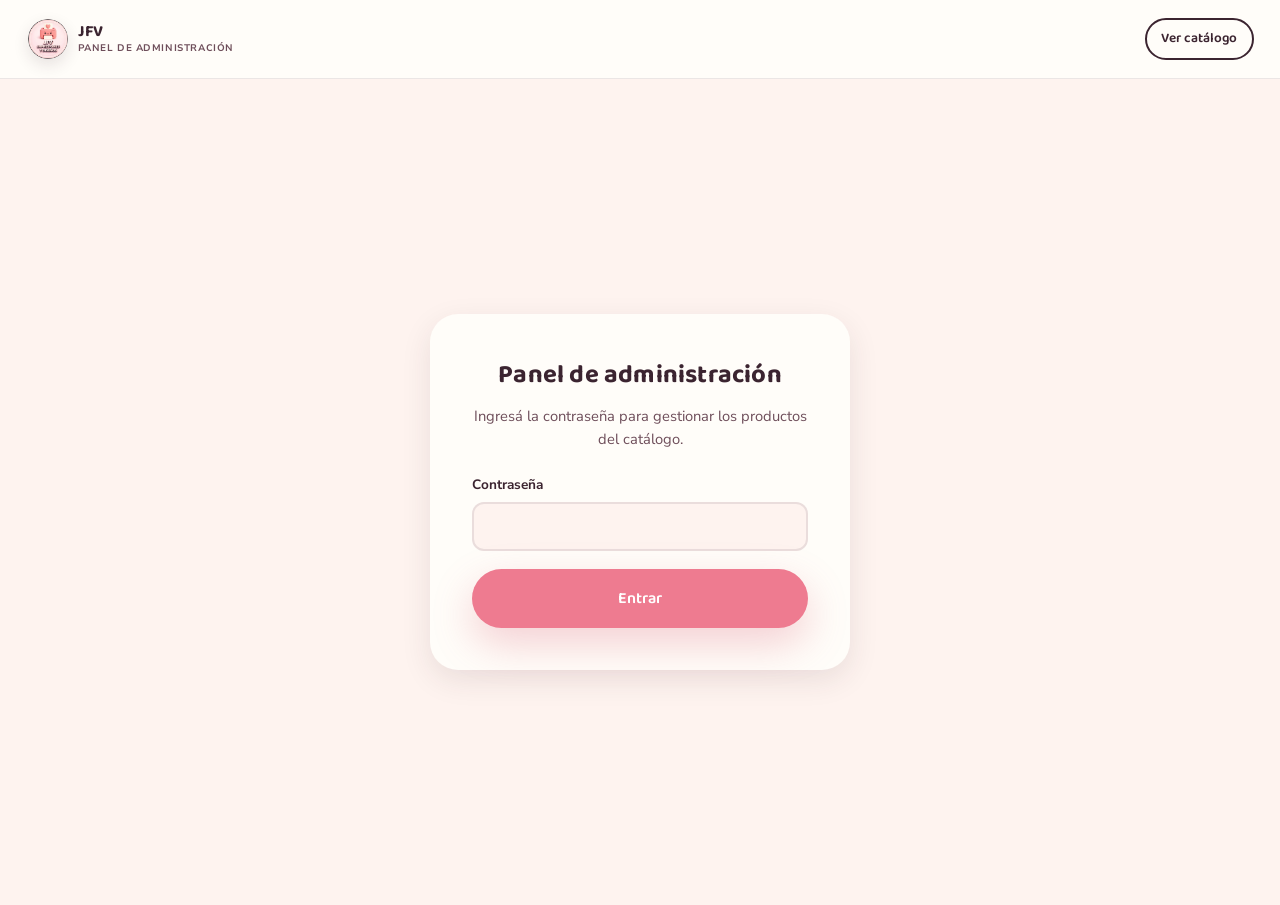
==== admin.html @ 1f36b0eb "Add files via upload" ====
<!DOCTYPE html>
<html lang="es">
<head>
<meta charset="UTF-8">
<meta name="viewport" content="width=device-width, initial-scale=1.0">
<title>Panel de administración — JFV Impresiones y Diseño</title>
<meta name="robots" content="noindex, nofollow">
<link rel="icon" href="images/logo.png">
<link rel="stylesheet" href="css/style.css">
<link rel="stylesheet" href="css/admin.css">
</head>
<body class="admin-body">

<header class="admin-topbar">
  <a href="index.html" class="nav-brand">
    <img src="images/logo.png" alt="Logo JFV Impresiones y Diseño">
    <span>JFV<small>Panel de administración</small></span>
  </a>
  <a href="catalogo.html" class="btn btn-ghost btn-small">Ver catálogo</a>
</header>

<!-- ============ LOGIN ============ -->
<div class="admin-login" id="loginView">
  <div class="admin-login-card">
    <h1>Panel de administración</h1>
    <p>Ingresá la contraseña para gestionar los productos del catálogo.</p>
    <div class="field">
      <label for="adminPass">Contraseña</label>
      <input type="password" id="adminPass" autocomplete="current-password">
    </div>
    <p class="modal-error" id="loginError">Contraseña incorrecta.</p>
    <button class="btn btn-primary btn-block" id="loginBtn">Entrar</button>
  </div>
</div>

<!-- ============ PANEL ============ -->
<div class="container admin-panel" id="panelView" style="display:none;">
  <div class="admin-head">
    <div>
      <h1>Tus productos</h1>
      <p>Agregá, editá, ocultá o eliminá productos del catálogo.</p>
    </div>
    <div class="admin-head-actions">
      <button class="btn btn-ghost btn-small" id="logoutBtn">Cerrar sesión</button>
      <button class="btn btn-primary" id="newProductBtn">+ Nuevo producto</button>
    </div>
  </div>

  <div class="filters" id="adminFilters"></div>
  <div class="product-grid admin-grid" id="adminGrid"></div>
</div>

<!-- ============ MODAL DE PRODUCTO ============ -->
<div class="overlay" id="adminOverlay"></div>
<div class="modal" id="productModal">
  <div class="modal-card admin-modal-card">
    <div class="modal-head">
      <div>
        <h3 id="modalTitle">Nuevo producto</h3>
        <p>Completá los datos y guardá los cambios.</p>
      </div>
      <button class="icon-btn" id="closeProductModal" aria-label="Cerrar">✕</button>
    </div>
    <form id="productForm">
      <input type="hidden" id="productId">
      <div class="field">
        <label for="pName">Título</label>
        <input type="text" id="pName" required>
      </div>
      <div class="field">
        <label for="pDesc">Descripción</label>
        <input type="text" id="pDesc" placeholder="Una línea corta">
      </div>
      <div class="field">
        <label for="pPrice">Precio</label>
        <input type="number" id="pPrice" min="0" step="1" required>
      </div>
      <div class="field">
        <label for="pCategory">Sección</label>
        <select id="pCategory" required></select>
      </div>
      <div class="field">
        <label for="pImage">Foto</label>
        <input type="file" id="pImage" accept="image/*">
        <div class="admin-preview" id="pImagePreview"></div>
      </div>
      <div class="field">
        <label class="admin-checkbox">
          <input type="checkbox" id="pActive" checked>
          Publicado (visible en el catálogo)
        </label>
      </div>
      <p class="modal-error" id="productError"></p>
      <button type="submit" class="btn btn-primary btn-block" id="saveProductBtn">Guardar producto</button>
    </form>
  </div>
</div>

<script src="js/products.js"></script>
<script src="js/admin.js"></script>
</body>
</html>
---- css/style.css ----
/* =========================================================
   JFV Impresiones y Diseño — Design tokens
   ========================================================= */
@import url('https://fonts.googleapis.com/css2?family=Baloo+2:wght@500;600;700;800&family=Nunito+Sans:ital,wght@0,400;0,600;0,700;0,800;1,600&display=swap');

:root{
  --blush:      #FCE8E2;
  --blush-soft: #FEF3EF;
  --paper:      #FFFDF9;
  --coral:      #EE7B90;
  --coral-deep: #D65C74;
  --coral-soft: #F7B6C2;
  --gold:       #F3B23E;
  --ink:        #3B2430;
  --ink-soft:   #6E4E5A;
  --line:       rgba(59,36,48,0.10);

  --font-display: 'Baloo 2', system-ui, sans-serif;
  --font-body: 'Nunito Sans', system-ui, sans-serif;

  --radius-lg: 28px;
  --radius-md: 18px;
  --radius-sm: 12px;
  --shadow-soft: 0 10px 30px rgba(59,36,48,0.10);
  --shadow-pop: 0 16px 40px rgba(214,92,116,0.28);

  --ease: cubic-bezier(.22,1,.36,1);
}

*,*::before,*::after{ box-sizing:border-box; }
html{ scroll-behavior:smooth; }
body{
  margin:0;
  background:var(--blush-soft);
  color:var(--ink);
  font-family:var(--font-body);
  line-height:1.6;
  -webkit-font-smoothing:antialiased;
}
img{ max-width:100%; display:block; }
a{ color:inherit; text-decoration:none; }
ul{ list-style:none; margin:0; padding:0; }
h1,h2,h3,h4{ font-family:var(--font-display); margin:0; color:var(--ink); letter-spacing:.2px; }
p{ margin:0; }
.container{ width:min(1180px, 92%); margin-inline:auto; }

::selection{ background:var(--coral); color:#fff; }

:focus-visible{
  outline:3px solid var(--gold);
  outline-offset:3px;
  border-radius:6px;
}

@media (prefers-reduced-motion: reduce){
  *{ animation-duration:.001ms !important; animation-iteration-count:1 !important; transition-duration:.001ms !important; scroll-behavior:auto !important; }
}

/* =========================================================
   Reveal-on-scroll
   ========================================================= */
.reveal{
  opacity:0;
  transform:translateY(28px);
  transition:opacity .7s var(--ease), transform .7s var(--ease);
}
.reveal.is-visible{ opacity:1; transform:translateY(0); }
.reveal-stagger > *{ transition-delay:calc(var(--i,0) * 90ms); }

/* =========================================================
   Sticker badge — signature motif
   ========================================================= */
.sticker{
  position:relative;
  display:inline-flex;
  align-items:center;
  gap:.4em;
  background:var(--paper);
  border:2px dashed var(--coral);
  color:var(--coral-deep);
  font-family:var(--font-display);
  font-weight:600;
  font-size:.85rem;
  padding:.5em .9em;
  border-radius:999px;
  box-shadow:var(--shadow-soft);
  transform:rotate(var(--rot,-4deg));
  transition:transform .35s var(--ease);
}
.sticker:hover{ transform:rotate(0deg) scale(1.05); }

/* =========================================================
   Buttons
   ========================================================= */
.btn{
  display:inline-flex;
  align-items:center;
  justify-content:center;
  gap:.5em;
  font-family:var(--font-display);
  font-weight:600;
  font-size:1rem;
  padding:.95em 1.7em;
  border-radius:999px;
  border:2px solid transparent;
  cursor:pointer;
  transition:transform .25s var(--ease), box-shadow .25s var(--ease), background .25s var(--ease), color .25s var(--ease);
  white-space:nowrap;
}
.btn-primary{
  background:var(--coral);
  color:#fff;
  box-shadow:var(--shadow-pop);
}
.btn-primary:hover{ background:var(--coral-deep); transform:translateY(-3px); }
.btn-ghost{
  background:transparent;
  border-color:var(--ink);
  color:var(--ink);
}
.btn-ghost:hover{ background:var(--ink); color:var(--paper); transform:translateY(-3px); }
.btn-small{ padding:.6em 1.1em; font-size:.85rem; }
.btn-block{ width:100%; }
.btn:disabled{ opacity:.5; cursor:not-allowed; transform:none !important; }

/* =========================================================
   Navigation
   ========================================================= */
.nav{
  position:sticky;
  top:0;
  z-index:200;
  background:rgba(254,243,239,.82);
  backdrop-filter:blur(10px);
  border-bottom:1px solid var(--line);
}
.nav-inner{
  display:flex;
  align-items:center;
  justify-content:space-between;
  padding:.7em 0;
}
.nav-brand{ display:flex; align-items:center; gap:.6em; }
.nav-brand img{ width:46px; height:46px; border-radius:50%; }
.nav-brand span{ font-family:var(--font-display); font-weight:700; font-size:1.05rem; }
.nav-brand small{ display:block; font-family:var(--font-body); font-weight:600; font-size:.62rem; letter-spacing:.08em; color:var(--ink-soft); text-transform:uppercase; }
.nav-links{ display:flex; align-items:center; gap:1.9em; }
.nav-links a{
  font-weight:700;
  font-size:.92rem;
  position:relative;
  padding-bottom:4px;
}
.nav-links a::after{
  content:'';
  position:absolute; left:0; bottom:0;
  width:0; height:2px;
  background:var(--coral);
  transition:width .3s var(--ease);
}
.nav-links a:hover::after{ width:100%; }
.nav-cta{ display:flex; align-items:center; gap:.8em; }
.nav-toggle{
  display:none;
  width:44px; height:44px;
  border-radius:50%;
  border:2px solid var(--ink);
  background:transparent;
  cursor:pointer;
  position:relative;
}
.nav-toggle span, .nav-toggle span::before, .nav-toggle span::after{
  content:''; position:absolute; left:11px; right:11px; height:2px; background:var(--ink); transition:transform .25s var(--ease), opacity .25s var(--ease);
}
.nav-toggle span{ top:21px; }
.nav-toggle span::before{ top:-7px; }
.nav-toggle span::after{ top:7px; }
.nav-toggle.is-open span{ background:transparent; }
.nav-toggle.is-open span::before{ transform:translateY(7px) rotate(45deg); }
.nav-toggle.is-open span::after{ transform:translateY(-7px) rotate(-45deg); }

@media (max-width: 860px){
  .nav-links{
    position:fixed; inset:70px 0 auto 0;
    flex-direction:column;
    background:var(--blush-soft);
    padding:1.6em 0;
    gap:1.4em;
    border-bottom:1px solid var(--line);
    transform:translateY(-130%);
    transition:transform .35s var(--ease);
  }
  .nav-links.is-open{ transform:translateY(0); }
  .nav-toggle{ display:block; }
  .nav-cta .btn span.long{ display:none; }
}

/* =========================================================
   Hero
   ========================================================= */
.hero{
  position:relative;
  overflow:hidden;
  padding:4.5em 0 5em;
}
.hero-bg-blob{
  position:absolute; inset:-20% -10% auto auto;
  width:620px; height:620px;
  background:radial-gradient(circle at 30% 30%, var(--coral-soft), transparent 70%);
  opacity:.55;
  filter:blur(10px);
  z-index:0;
  animation:float-blob 14s ease-in-out infinite;
}
@keyframes float-blob{
  0%,100%{ transform:translate(0,0) scale(1); }
  50%{ transform:translate(-30px, 30px) scale(1.06); }
}
.hero-grid{
  position:relative; z-index:1;
  display:grid;
  grid-template-columns:1.1fr .9fr;
  gap:3em;
  align-items:center;
}
.hero-eyebrow{ margin-bottom:1.1em; }
.hero h1{
  font-size:clamp(2.4rem, 4.6vw, 3.6rem);
  line-height:1.06;
}
.hero h1 em{
  font-style:normal;
  color:var(--coral-deep);
  position:relative;
  white-space:nowrap;
}
.hero-sub{
  margin-top:1.2em;
  font-size:1.12rem;
  max-width:46ch;
  color:var(--ink-soft);
}
.hero-actions{
  margin-top:2em;
  display:flex;
  gap:1em;
  flex-wrap:wrap;
}
.hero-trust{
  margin-top:2.4em;
  display:flex;
  gap:1.8em;
  flex-wrap:wrap;
}
.hero-trust div strong{ display:block; font-family:var(--font-display); font-size:1.4rem; color:var(--coral-deep); }
.hero-trust div span{ font-size:.8rem; color:var(--ink-soft); }

.hero-art{ position:relative; display:flex; justify-content:center; align-items:center; }
.hero-art-frame{
  width:min(380px, 90%);
  aspect-ratio:1;
  border-radius:50%;
  background:var(--paper);
  border:3px solid #fff;
  box-shadow:var(--shadow-pop);
  display:flex;
  align-items:center;
  justify-content:center;
  position:relative;
  animation:breathe 6s ease-in-out infinite;
}
@keyframes breathe{
  0%,100%{ transform:scale(1); }
  50%{ transform:scale(1.02); }
}
.hero-art-frame img{ width:92%; border-radius:50%; }
.hero-tag{
  position:absolute;
  animation:wiggle 5s ease-in-out infinite;
}
.hero-tag:nth-child(2){ top:-6%; left:-14%; --rot:-8deg; animation-delay:.4s; }
.hero-tag:nth-child(3){ bottom:6%; right:-16%; --rot:6deg; animation-delay:1.1s; }
.hero-tag:nth-child(4){ bottom:-8%; left:6%; --rot:-4deg; animation-delay:1.8s; }
@keyframes wiggle{
  0%,100%{ transform:rotate(var(--rot,0deg)) translateY(0); }
  50%{ transform:rotate(calc(var(--rot,0deg) * -1)) translateY(-6px); }
}

@media (max-width: 900px){
  .hero-grid{ grid-template-columns:1fr; }
  .hero-art{ order:-1; margin-bottom:1em; }
  .hero-tag{ display:none; }
}

/* =========================================================
   Section shell
   ========================================================= */
.section{ padding:5.5em 0; }
.section-alt{ background:var(--blush); }
.section-head{ max-width:640px; margin-bottom:2.6em; }
.section-head .sticker{ margin-bottom:1em; }
.section-head h2{ font-size:clamp(1.8rem, 3.2vw, 2.5rem); }
.section-head p{ margin-top:.8em; color:var(--ink-soft); font-size:1.05rem; }
.section-cta{ margin-top:2.6em; }

/* =========================================================
   Sobre nosotros
   ========================================================= */
.about-grid{
  display:grid;
  grid-template-columns:.85fr 1.15fr;
  gap:3.5em;
  align-items:center;
}
.about-photo{
  position:relative;
  border-radius:var(--radius-lg);
  overflow:hidden;
  aspect-ratio:4/5;
  background:var(--paper);
  border:2px dashed var(--coral-soft);
  box-shadow:var(--shadow-soft);
}
.photo-slot{
  width:100%; height:100%;
  display:flex; flex-direction:column; align-items:center; justify-content:center;
  gap:.5em;
  color:var(--ink-soft);
  font-size:.85rem;
  text-align:center;
  padding:1em;
}
.photo-slot svg{ width:34px; height:34px; opacity:.5; }
.about-photo img{ width:100%; height:100%; object-fit:cover; }
.about-list{ margin-top:1.8em; display:grid; gap:1em; }
.about-list li{
  display:flex; gap:.8em; align-items:flex-start;
  font-weight:700;
  font-size:.98rem;
}
.about-list li .dot{
  flex:none; width:26px; height:26px; border-radius:50%;
  background:var(--coral); color:#fff;
  display:flex; align-items:center; justify-content:center;
  font-size:.8rem; font-family:var(--font-display);
  margin-top:2px;
}
@media (max-width: 860px){ .about-grid{ grid-template-columns:1fr; } }

/* =========================================================
   Servicios
   ========================================================= */
.services-grid{
  display:grid;
  grid-template-columns:repeat(3, 1fr);
  gap:1.6em;
}
.service-card{
  background:var(--paper);
  border-radius:var(--radius-md);
  padding:2em 1.7em;
  box-shadow:var(--shadow-soft);
  transform:rotate(var(--rot, 0deg));
  transition:transform .35s var(--ease), box-shadow .35s var(--ease);
  position:relative;
}
.service-card:nth-child(6n+1){ --rot:-1.4deg; }
.service-card:nth-child(6n+2){ --rot:1deg; }
.service-card:nth-child(6n+3){ --rot:-.8deg; }
.service-card:nth-child(6n+4){ --rot:1.4deg; }
.service-card:nth-child(6n+5){ --rot:-1deg; }
.service-card:nth-child(6n+6){ --rot:.8deg; }
.service-card:hover{ transform:rotate(0deg) translateY(-8px); box-shadow:var(--shadow-pop); }
.service-icon{
  width:52px; height:52px; border-radius:16px;
  background:var(--blush);
  display:flex; align-items:center; justify-content:center;
  margin-bottom:1.1em;
  font-size:1.5rem;
}
.service-card h3{ font-size:1.15rem; margin-bottom:.5em; }
.service-card p{ color:var(--ink-soft); font-size:.92rem; }
@media (max-width: 900px){ .services-grid{ grid-template-columns:repeat(2,1fr); } }
@media (max-width: 600px){ .services-grid{ grid-template-columns:1fr; } }

/* =========================================================
   Galería — carrusel horizontal
   ========================================================= */
.gallery-head{ display:flex; align-items:flex-end; justify-content:space-between; gap:1em; flex-wrap:wrap; }
.gallery-controls{ display:flex; gap:.6em; }
.gallery-controls button{
  width:44px; height:44px; border-radius:50%;
  border:2px solid var(--ink); background:var(--paper);
  cursor:pointer; font-size:1.1rem;
  transition:background .25s var(--ease), color .25s var(--ease), transform .2s var(--ease);
}
.gallery-controls button:hover{ background:var(--ink); color:var(--paper); transform:translateY(-2px); }
.gallery-track{
  margin-top:2.2em;
  display:flex;
  gap:1.4em;
  overflow-x:auto;
  scroll-snap-type:x mandatory;
  padding-bottom:1em;
  scrollbar-width:thin;
  scrollbar-color:var(--coral) transparent;
  cursor:grab;
}
.gallery-track.is-dragging{ cursor:grabbing; scroll-snap-type:none; }
.gallery-track::-webkit-scrollbar{ height:8px; }
.gallery-track::-webkit-scrollbar-thumb{ background:var(--coral-soft); border-radius:99px; }
.gallery-item{
  flex:0 0 auto;
  width:min(280px, 72vw);
  aspect-ratio:4/5;
  scroll-snap-align:start;
  border-radius:var(--radius-md);
  background:var(--paper);
  border:2px dashed var(--coral-soft);
  overflow:hidden;
  position:relative;
  user-select:none;
}
.gallery-item img{ width:100%; height:100%; object-fit:cover; pointer-events:none; }
.gallery-item .photo-slot{ font-size:.8rem; }
.gallery-item span.tag{
  position:absolute; top:.8em; left:.8em;
  background:var(--gold); color:var(--ink);
  font-family:var(--font-display); font-weight:700;
  font-size:.7rem; padding:.35em .7em; border-radius:99px;
}

/* =========================================================
   Catálogo CTA band
   ========================================================= */
.catalog-band{
  background:linear-gradient(120deg, var(--coral), var(--coral-deep));
  color:#fff;
  border-radius:var(--radius-lg);
  padding:3.4em 3em;
  display:flex;
  align-items:center;
  justify-content:space-between;
  gap:2em;
  flex-wrap:wrap;
  position:relative;
  overflow:hidden;
}
.catalog-band::after{
  content:'✦';
  position:absolute; right:-10px; top:-30px;
  font-size:9rem; opacity:.15;
}
.catalog-band h2{ color:#fff; font-size:clamp(1.6rem,3vw,2.1rem); max-width:14ch; }
.catalog-band p{ color:rgba(255,255,255,.9); margin-top:.6em; max-width:40ch; }
.catalog-band .btn-primary{ background:#fff; color:var(--coral-deep); box-shadow:0 12px 30px rgba(0,0,0,.18); }
.catalog-band .btn-primary:hover{ background:var(--ink); color:#fff; }

/* =========================================================
   Footer
   ========================================================= */
.footer{ background:var(--ink); color:var(--blush-soft); padding:3.6em 0 1.6em; }
.footer-grid{ display:grid; grid-template-columns:1.4fr 1fr 1fr; gap:2.5em; }
.footer-brand{ display:flex; gap:.8em; align-items:center; margin-bottom:1em; }
.footer-brand img{ width:44px; height:44px; border-radius:50%; }
.footer-brand span{ font-family:var(--font-display); font-weight:700; font-size:1.05rem; color:#fff; }
.footer p{ color:rgba(255,255,255,.65); font-size:.92rem; max-width:34ch; }
.footer h4{ color:#fff; font-size:.85rem; letter-spacing:.08em; text-transform:uppercase; margin-bottom:1em; }
.footer ul{ display:grid; gap:.7em; }
.footer a{ color:rgba(255,255,255,.75); font-size:.94rem; transition:color .2s; }
.footer a:hover{ color:var(--coral-soft); }
.footer-bottom{
  margin-top:2.6em; padding-top:1.6em;
  border-top:1px solid rgba(255,255,255,.12);
  display:flex; justify-content:space-between; flex-wrap:wrap; gap:.6em;
  font-size:.8rem; color:rgba(255,255,255,.5);
}
@media (max-width:760px){ .footer-grid{ grid-template-columns:1fr; } }

/* =========================================================
   Page hero (catálogo)
   ========================================================= */
.page-hero{ padding:3.2em 0 2.2em; text-align:left; }
.page-hero h1{ font-size:clamp(2rem,4vw,2.7rem); }
.page-hero p{ margin-top:.7em; color:var(--ink-soft); max-width:56ch; }
.back-link{ display:inline-flex; align-items:center; gap:.4em; font-weight:700; color:var(--coral-deep); margin-bottom:1.2em; }
.back-link:hover{ text-decoration:underline; }

/* =========================================================
   Catálogo — filtros y grid
   ========================================================= */
.filters{ display:flex; gap:.7em; flex-wrap:wrap; margin:1.6em 0 2.6em; }
.chip{
  border:2px solid var(--ink);
  background:transparent;
  color:var(--ink);
  padding:.5em 1.1em;
  border-radius:99px;
  font-family:var(--font-display);
  font-weight:600;
  font-size:.85rem;
  cursor:pointer;
  transition:all .25s var(--ease);
}
.chip:hover{ transform:translateY(-2px); }
.chip.is-active{ background:var(--ink); color:#fff; }

.product-grid{
  display:grid;
  grid-template-columns:repeat(auto-fill, minmax(240px,1fr));
  gap:1.6em;
  padding-bottom:5em;
}
.product-card{
  background:var(--paper);
  border-radius:var(--radius-md);
  overflow:hidden;
  box-shadow:var(--shadow-soft);
  display:flex; flex-direction:column;
  transition:transform .3s var(--ease), box-shadow .3s var(--ease);
}
.product-card:hover{ transform:translateY(-6px); box-shadow:var(--shadow-pop); }
.product-photo{
  aspect-ratio:1;
  background:var(--blush);
  border-bottom:2px dashed var(--coral-soft);
  display:flex; align-items:center; justify-content:center;
  position:relative;
  overflow:hidden;
}
.product-photo img{ width:100%; height:100%; object-fit:cover; }
.product-photo .photo-slot{ font-size:.75rem; }
.product-cat{
  position:absolute; top:.7em; left:.7em;
  background:var(--gold); font-family:var(--font-display); font-weight:700;
  font-size:.65rem; padding:.3em .6em; border-radius:99px; color:var(--ink);
}
.product-body{ padding:1.2em 1.3em 1.4em; display:flex; flex-direction:column; gap:.5em; flex:1; }
.product-body h3{ font-size:1rem; }
.product-body .desc{ color:var(--ink-soft); font-size:.85rem; flex:1; }
.product-price{ font-family:var(--font-display); font-weight:700; color:var(--coral-deep); font-size:1.15rem; margin-top:.3em; }
.product-actions{ display:flex; align-items:center; gap:.7em; margin-top:.6em; }
.qty{ display:flex; align-items:center; border:2px solid var(--line); border-radius:99px; overflow:hidden; }
.qty button{ width:32px; height:32px; border:none; background:transparent; cursor:pointer; font-size:1rem; font-family:var(--font-display); }
.qty button:hover{ background:var(--blush); }
.qty span{ width:26px; text-align:center; font-weight:700; }
.add-btn{ flex:1; }

/* =========================================================
   Carrito flotante + drawer
   ========================================================= */
.cart-fab{
  position:fixed; right:1.6em; bottom:1.6em; z-index:300;
  width:64px; height:64px; border-radius:50%;
  background:var(--coral); color:#fff;
  border:none; cursor:pointer;
  box-shadow:var(--shadow-pop);
  display:flex; align-items:center; justify-content:center;
  font-size:1.5rem;
  transition:transform .3s var(--ease);
}
.cart-fab:hover{ transform:scale(1.08) rotate(-4deg); }
.cart-fab .badge{
  position:absolute; top:-4px; right:-4px;
  background:var(--gold); color:var(--ink);
  min-width:24px; height:24px; border-radius:50%;
  font-size:.75rem; font-weight:800;
  display:flex; align-items:center; justify-content:center;
  border:2px solid var(--blush-soft);
}

.overlay{
  position:fixed; inset:0; background:rgba(59,36,48,.45);
  opacity:0; pointer-events:none; transition:opacity .3s var(--ease);
  z-index:350;
}
.overlay.is-open{ opacity:1; pointer-events:auto; }

.cart-drawer{
  position:fixed; top:0; right:0; bottom:0;
  width:min(420px, 100%);
  background:var(--paper);
  z-index:400;
  display:flex; flex-direction:column;
  transform:translateX(100%);
  transition:transform .4s var(--ease);
  box-shadow:-20px 0 50px rgba(0,0,0,.15);
}
.cart-drawer.is-open{ transform:translateX(0); }
.cart-head{ display:flex; align-items:center; justify-content:space-between; padding:1.4em 1.6em; border-bottom:1px solid var(--line); }
.cart-head h3{ font-size:1.2rem; }
.icon-btn{ width:38px; height:38px; border-radius:50%; border:none; background:var(--blush); cursor:pointer; font-size:1rem; }
.cart-items{ flex:1; overflow-y:auto; padding:1em 1.6em; display:grid; gap:1em; align-content:start; }
.cart-empty{ text-align:center; color:var(--ink-soft); padding:3em 1em; }
.cart-line{ display:flex; gap:.9em; align-items:center; padding-bottom:1em; border-bottom:1px dashed var(--line); }
.cart-line .thumb{ width:56px; height:56px; border-radius:12px; background:var(--blush); flex:none; display:flex; align-items:center; justify-content:center; overflow:hidden; }
.cart-line .thumb img{ width:100%; height:100%; object-fit:cover; }
.cart-line .info{ flex:1; min-width:0; }
.cart-line .info h4{ font-size:.92rem; margin:0 0 .2em; }
.cart-line .info .unit{ color:var(--ink-soft); font-size:.78rem; }
.cart-line .remove{ background:none; border:none; color:var(--ink-soft); cursor:pointer; font-size:.9rem; }
.cart-line .remove:hover{ color:var(--coral-deep); }
.cart-foot{ padding:1.4em 1.6em 1.8em; border-top:1px solid var(--line); }
.cart-total{ display:flex; justify-content:space-between; font-family:var(--font-display); font-weight:700; font-size:1.1rem; margin-bottom:1em; }

/* =========================================================
   Modal de pedido
   ========================================================= */
.modal{
  position:fixed; inset:0; z-index:500;
  display:flex; align-items:center; justify-content:center;
  padding:1.4em;
  opacity:0; pointer-events:none;
  transition:opacity .3s var(--ease);
}
.modal.is-open{ opacity:1; pointer-events:auto; }
.modal-card{
  background:var(--paper);
  border-radius:var(--radius-lg);
  padding:2.2em;
  width:min(460px, 100%);
  max-height:90vh; overflow-y:auto;
  transform:translateY(20px) scale(.97);
  transition:transform .35s var(--ease);
  box-shadow:var(--shadow-pop);
}
.modal.is-open .modal-card{ transform:translateY(0) scale(1); }
.modal-head{ display:flex; justify-content:space-between; align-items:flex-start; margin-bottom:1.2em; }
.modal-head h3{ font-size:1.3rem; }
.modal-head p{ color:var(--ink-soft); font-size:.88rem; margin-top:.3em; }
.field{ margin-bottom:1.1em; }
.field label{ display:block; font-weight:700; font-size:.85rem; margin-bottom:.4em; }
.field input{
  width:100%; padding:.85em 1em; border-radius:12px;
  border:2px solid var(--line); font-family:var(--font-body); font-size:.95rem;
  background:var(--blush-soft);
  transition:border-color .2s;
}
.field input:focus{ border-color:var(--coral); outline:none; }
.pay-options{ display:flex; gap:.8em; }
.pay-option{
  flex:1; border:2px solid var(--line); border-radius:14px; padding:.9em; text-align:center;
  cursor:pointer; font-weight:700; font-size:.9rem; transition:all .2s;
}
.pay-option input{ display:none; }
.pay-option.is-selected{ border-color:var(--coral); background:var(--blush); color:var(--coral-deep); }
.modal-error{ color:var(--coral-deep); font-size:.82rem; margin-top:-.6em; margin-bottom:1em; display:none; }
.modal-error.is-visible{ display:block; }
.success-view{ text-align:center; padding:1em 0; }
.success-view .emoji{ font-size:2.6rem; }
.success-view h3{ margin-top:.4em; }
.success-view p{ color:var(--ink-soft); margin-top:.5em; }

@media (max-width:480px){
  .pay-options{ flex-direction:column; }
}

/* =========================================================
   MODERN FX — barra de progreso, cursor glow, nav dinámica
   ========================================================= */
.scroll-progress{
  position:fixed; top:0; left:0; height:3px; width:0%;
  background:linear-gradient(90deg, var(--coral), var(--gold));
  z-index:999; transition:width .1s linear;
}

.cursor-glow{
  position:fixed; top:0; left:0;
  width:360px; height:360px; margin:-180px 0 0 -180px;
  border-radius:50%;
  background:radial-gradient(circle, rgba(238,123,144,.22), transparent 70%);
  pointer-events:none; z-index:4; filter:blur(4px);
  opacity:0; transition:opacity .4s var(--ease);
  will-change:transform;
}
.cursor-glow.is-active{ opacity:1; }
@media (hover:none), (pointer:coarse){ .cursor-glow{ display:none; } }

.nav{ transition:box-shadow .3s var(--ease); }
.nav.is-scrolled{ box-shadow:0 10px 28px rgba(59,36,48,.10); }
.nav.is-scrolled .nav-inner{ padding:.5em 0; }

.nav-links a{ transition:color .25s var(--ease); }
.nav-links a.is-active{ color:var(--coral-deep); }
.nav-links a.is-active::after{ width:100%; }

/* =========================================================
   Split-text — reveal palabra por palabra
   ========================================================= */
.split-text .word{ display:inline-block; overflow:hidden; vertical-align:top; padding-bottom:.08em; }
.split-text .word-inner{
  display:inline-block;
  transform:translateY(115%);
  filter:blur(8px);
  opacity:0;
  transition:transform .8s var(--ease), filter .8s var(--ease), opacity .8s var(--ease);
  transition-delay:calc(var(--i,0) * 45ms);
}
.split-text.is-visible .word-inner{ transform:translateY(0); filter:blur(0); opacity:1; }

/* brillo animado en el texto destacado del hero */
.hero h1 em{
  color:var(--coral-deep);
  background:linear-gradient(90deg, var(--coral-deep), var(--gold), var(--coral-deep));
  background-size:220% auto;
  -webkit-background-clip:text;
  background-clip:text;
  -webkit-text-fill-color:transparent;
  animation:shine 5s linear infinite;
}
@keyframes shine{ to{ background-position:-220% center; } }

/* =========================================================
   Contadores animados (hero stats)
   ========================================================= */
.hero-trust strong{ display:inline-block; }

/* =========================================================
   Botones — magnéticos + ripple
   ========================================================= */
.btn{ position:relative; overflow:hidden; }
.btn .ripple{
  position:absolute; border-radius:50%;
  background:rgba(0,0,0,.14);
  transform:scale(0);
  animation:ripple-anim .6s ease-out forwards;
  pointer-events:none;
}
@keyframes ripple-anim{ to{ transform:scale(2.6); opacity:0; } }

/* =========================================================
   Tilt 3D — tarjetas de servicios y productos
   ========================================================= */
.service-card, .product-card{ transition:transform .5s var(--ease), box-shadow .35s var(--ease); }
.service-card.is-tilting, .product-card.is-tilting{ transition:box-shadow .35s var(--ease); }

/* =========================================================
   Galería — zoom en hover
   ========================================================= */
.gallery-item img{ transition:transform .6s var(--ease); }
.gallery-item:hover img{ transform:scale(1.08); }

/* =========================================================
   Skeleton loaders (catálogo)
   ========================================================= */
.skeleton-card{
  background:var(--paper); border-radius:var(--radius-md);
  overflow:hidden; box-shadow:var(--shadow-soft);
}
.skeleton-photo{
  aspect-ratio:1;
  background:linear-gradient(110deg, var(--blush) 8%, #fff 18%, var(--blush) 33%);
  background-size:200% 100%;
  animation:shimmer 1.4s linear infinite;
}
.skeleton-line{
  height:12px; border-radius:6px; margin:16px 18px;
  background:linear-gradient(110deg, var(--blush) 8%, #fff 18%, var(--blush) 33%);
  background-size:200% 100%;
  animation:shimmer 1.4s linear infinite;
}
@keyframes shimmer{
  0%{ background-position:200% 0; }
  100%{ background-position:-200% 0; }
}

/* =========================================================
   Toast de confirmación
   ========================================================= */
.toast{
  position:fixed; bottom:24px; left:50%;
  transform:translateX(-50%) translateY(20px);
  background:var(--ink); color:#fff;
  padding:.9em 1.4em; border-radius:999px;
  font-weight:700; font-size:.88rem;
  box-shadow:var(--shadow-pop);
  opacity:0; pointer-events:none;
  transition:opacity .3s var(--ease), transform .3s var(--ease);
  z-index:600;
  display:flex; align-items:center; gap:.5em;
}
.toast.is-visible{ opacity:1; transform:translateX(-50%) translateY(0); }

/* =========================================================
   Carrito — rebote del badge + vuelo del producto
   ========================================================= */
@keyframes badge-bounce{
  0%{ transform:scale(1); }
  35%{ transform:scale(1.45); }
  65%{ transform:scale(.9); }
  100%{ transform:scale(1); }
}
.cart-fab .badge.is-bouncing{ animation:badge-bounce .5s var(--ease); }
.cart-fab{ transition:transform .3s var(--ease); }
.cart-fab.is-pulsing{ animation:fab-pulse .5s var(--ease); }
@keyframes fab-pulse{
  0%{ transform:scale(1); }
  40%{ transform:scale(1.12) rotate(-6deg); }
  100%{ transform:scale(1); }
}
.fly-clone{
  position:fixed; z-index:999; pointer-events:none;
  border-radius:50%; object-fit:cover;
  transition:transform .7s cubic-bezier(.22,1,.36,1), opacity .7s var(--ease);
}

/* =========================================================
   Modern floating navigation — inspired by the reference
   ========================================================= */
.nav{
  position:fixed;
  top:18px;
  left:0;
  right:0;
  z-index:200;
  background:transparent;
  border:0;
  backdrop-filter:none;
  pointer-events:none;
  transition:top .35s var(--ease);
}
.nav-inner{
  width:min(1240px, 94%);
  min-height:64px;
  padding:.45rem .5rem .45rem .7rem;
  display:grid;
  grid-template-columns:1fr auto 1fr;
  align-items:center;
  gap:1rem;
  border:1px solid rgba(255,255,255,.82);
  border-radius:24px;
  background:rgba(255,253,249,.74);
  box-shadow:0 14px 45px rgba(59,36,48,.10), inset 0 1px 0 rgba(255,255,255,.9);
  backdrop-filter:blur(22px) saturate(1.25);
  -webkit-backdrop-filter:blur(22px) saturate(1.25);
  pointer-events:auto;
  transition:box-shadow .35s var(--ease), background .35s var(--ease), transform .35s var(--ease);
}
.nav.is-scrolled{box-shadow:0 18px 55px rgba(59,36,48,.16), inset 0 1px 0 rgba(255,255,255,.95);}
.nav.is-scrolled .nav-inner{padding:.45rem .5rem .45rem .7rem;}
.nav-brand{
  justify-self:start;
  display:flex;
  align-items:center;
  gap:.65rem;
  padding:.18rem .55rem .18rem .15rem;
  border-radius:16px;
  transition:transform .3s var(--ease), background .3s var(--ease);
}
.nav-brand:hover{transform:translateY(-2px);background:rgba(255,255,255,.55);}
.nav-brand img{width:42px;height:42px;border-radius:13px;object-fit:cover;box-shadow:0 6px 16px rgba(59,36,48,.12);}
.nav-brand span{font-family:var(--font-display);font-weight:800;font-size:1rem;line-height:1.05;}
.nav-brand small{display:block;font-family:var(--font-body);font-weight:700;font-size:.57rem;letter-spacing:.07em;color:var(--ink-soft);text-transform:uppercase;margin-top:2px;}
.nav-shell{
  justify-self:center;
  padding:4px;
  border:1px solid rgba(59,36,48,.08);
  border-radius:999px;
  background:rgba(255,255,255,.62);
  box-shadow:0 5px 18px rgba(59,36,48,.07), inset 0 1px 0 rgba(255,255,255,.9);
}
.nav-links{display:flex;align-items:center;gap:2px;}
.nav-links li{position:relative;}
.nav-links a{
  display:flex;
  align-items:center;
  min-height:38px;
  padding:.48rem .92rem;
  border-radius:999px;
  font-weight:800;
  font-size:.82rem;
  color:var(--ink-soft);
  position:relative;
  transition:color .25s var(--ease), transform .25s var(--ease), background .25s var(--ease), box-shadow .25s var(--ease);
}
.nav-links a::after{display:none;}
.nav-links a:hover{color:var(--ink);transform:translateY(-1px);background:rgba(255,255,255,.72);}
.nav-links a.is-active{
  color:var(--ink);
  background:#fff;
  box-shadow:0 5px 14px rgba(59,36,48,.10), inset 0 1px 0 rgba(255,255,255,.9);
}
.nav-cta{justify-self:end;display:flex;align-items:center;gap:.5rem;}
.nav-catalog{box-shadow:0 8px 20px rgba(214,92,116,.22);}
.nav-catalog span{font-size:1rem;transition:transform .25s var(--ease);}
.nav-catalog:hover span{transform:translate(2px,-2px);}
.theme-toggle{
  width:40px;height:40px;border-radius:50%;border:1px solid rgba(59,36,48,.10);
  background:rgba(255,255,255,.78);color:var(--ink);cursor:pointer;
  display:grid;place-items:center;font-size:1.05rem;
  box-shadow:0 5px 16px rgba(59,36,48,.08), inset 0 1px 0 rgba(255,255,255,.9);
  transition:transform .3s var(--ease), background .3s var(--ease);
}
.theme-toggle:hover{transform:rotate(-12deg) scale(1.06);background:#fff;}
.nav-toggle{display:none;}

@media (max-width: 1080px){
  .nav-inner{grid-template-columns:auto 1fr auto;}
  .nav-brand span{display:none;}
  .nav-shell{justify-self:center;}
  .nav-links a{padding-inline:.72rem;}
  .nav-catalog{display:none;}
}
@media (max-width: 860px){
  .nav{top:10px;}
  .nav-inner{grid-template-columns:auto 1fr auto;min-height:58px;border-radius:20px;}
  .nav-brand img{width:40px;height:40px;}
  .nav-shell{position:absolute;top:calc(100% + 9px);left:0;right:0;padding:7px;border-radius:20px;background:rgba(255,253,249,.9);box-shadow:0 18px 45px rgba(59,36,48,.15);transform:translateY(-12px) scale(.98);opacity:0;visibility:hidden;transition:opacity .3s var(--ease),transform .3s var(--ease),visibility .3s;}
  .nav-shell.is-open{transform:translateY(0) scale(1);opacity:1;visibility:visible;}
  .nav-links{flex-direction:column;gap:3px;}
  .nav-links a{width:100%;justify-content:center;min-height:44px;}
  .nav-toggle{display:block;width:40px;height:40px;border-radius:50%;border:1px solid rgba(59,36,48,.10);background:rgba(255,255,255,.78);cursor:pointer;position:relative;}
  .nav-toggle span,.nav-toggle span::before,.nav-toggle span::after{content:'';position:absolute;left:11px;right:11px;height:2px;background:var(--ink);transition:transform .25s var(--ease),opacity .25s var(--ease);}
  .nav-toggle span{top:19px;}
  .nav-toggle span::before{top:-6px;}
  .nav-toggle span::after{top:6px;}
  .nav-toggle.is-open span{background:transparent;}
  .nav-toggle.is-open span::before{transform:translateY(6px) rotate(45deg);}
  .nav-toggle.is-open span::after{transform:translateY(-6px) rotate(-45deg);}
  .theme-toggle{width:40px;height:40px;}
}
@media (max-width: 480px){
  .nav-inner{width:calc(100% - 18px);}
  .theme-toggle{display:none;}
}

/* Dark mode for the new theme control */
body.dark-mode{
  --blush-soft:#171116;
  --paper:#21191e;
  --ink:#fff7fa;
  --ink-soft:#d7bec7;
  --line:rgba(255,255,255,.10);
  background:#171116;
}
body.dark-mode .nav-inner{background:rgba(33,25,30,.76);border-color:rgba(255,255,255,.10);}
body.dark-mode .nav-shell{background:rgba(255,255,255,.07);border-color:rgba(255,255,255,.08);}
body.dark-mode .nav-links a:hover{background:rgba(255,255,255,.08);color:#fff;}
body.dark-mode .nav-links a.is-active{background:#fff;color:#171116;}
body.dark-mode .theme-toggle,body.dark-mode .nav-toggle{background:rgba(255,255,255,.08);border-color:rgba(255,255,255,.12);color:#fff;}
@media (max-width:860px){body.dark-mode .nav-shell{background:rgba(33,25,30,.94);}}

/* =========================================================
   HERO ATMOSPHERE — fondo dinámico + separación del navbar
   ========================================================= */
.hero{
  padding-top:8em;
  isolation:isolate;
  background:
    radial-gradient(circle at 12% 18%, rgba(255,255,255,.88) 0 2px, transparent 3px) 0 0/42px 42px,
    radial-gradient(circle at 80% 70%, rgba(238,123,144,.10) 0 1px, transparent 2px) 0 0/34px 34px,
    linear-gradient(180deg, rgba(255,255,255,.18), rgba(252,232,226,.02));
  animation:hero-dots 18s linear infinite;
}
.hero::before,
.hero::after{
  content:'';
  position:absolute;
  pointer-events:none;
  z-index:0;
  border-radius:50%;
  filter:blur(2px);
}
.hero::before{
  width:420px;
  height:420px;
  left:-190px;
  top:16%;
  background:radial-gradient(circle, rgba(247,182,194,.34), rgba(247,182,194,0) 68%);
  animation:ambient-float 12s ease-in-out infinite;
}
.hero::after{
  width:520px;
  height:520px;
  right:-230px;
  bottom:-180px;
  background:radial-gradient(circle, rgba(243,178,62,.13), rgba(238,123,144,.08) 35%, transparent 70%);
  animation:ambient-float-reverse 16s ease-in-out infinite;
}
.hero-bg-blob{
  width:720px;
  height:720px;
  inset:-18% -8% auto auto;
  opacity:.48;
  filter:blur(18px);
  mix-blend-mode:multiply;
}
.hero-grid{ z-index:2; }
.hero-art-frame{
  box-shadow:0 24px 70px rgba(214,92,116,.20), 0 0 0 10px rgba(255,255,255,.28);
}
.hero-art-frame::before{
  content:'';
  position:absolute;
  inset:-14px;
  border:1px dashed rgba(238,123,144,.30);
  border-radius:50%;
  animation:orbit-spin 24s linear infinite;
}

@keyframes hero-dots{
  0%{ background-position:0 0, 0 0, 0 0; }
  100%{ background-position:42px 42px, -34px 34px, 0 0; }
}
@keyframes ambient-float{
  0%,100%{ transform:translate3d(0,0,0) scale(1); }
  50%{ transform:translate3d(70px,-35px,0) scale(1.12); }
}
@keyframes ambient-float-reverse{
  0%,100%{ transform:translate3d(0,0,0) scale(1); }
  50%{ transform:translate3d(-55px,30px,0) scale(1.08); }
}
@keyframes orbit-spin{
  to{ transform:rotate(360deg); }
}

/* Pequeño efecto de profundidad al pasar por el hero */
.hero-copy,
.hero-art{ transition:transform .5s var(--ease); }
.hero-copy:hover{ transform:translateY(-3px); }
.hero-art:hover{ transform:translateY(-5px); }

/* Evita que las secciones queden debajo del nav al usar los enlaces */
section[id]{ scroll-margin-top:105px; }

body.dark-mode .hero{
  background:
    radial-gradient(circle at 12% 18%, rgba(255,255,255,.10) 0 2px, transparent 3px) 0 0/42px 42px,
    radial-gradient(circle at 80% 70%, rgba(238,123,144,.12) 0 1px, transparent 2px) 0 0/34px 34px,
    linear-gradient(180deg, rgba(255,255,255,.015), rgba(0,0,0,.04));
}
body.dark-mode .hero::before{ background:radial-gradient(circle, rgba(214,92,116,.18), transparent 68%); }
body.dark-mode .hero::after{ background:radial-gradient(circle, rgba(243,178,62,.08), rgba(238,123,144,.06) 35%, transparent 70%); }

@media (max-width:860px){
  .hero{ padding-top:7em; }
  section[id]{ scroll-margin-top:88px; }
  .hero-bg-blob{ width:520px; height:520px; }
  .hero::before{ width:300px; height:300px; left:-160px; }
  .hero::after{ width:360px; height:360px; right:-180px; bottom:-100px; }
}

@media (prefers-reduced-motion: reduce){
  .hero{ animation:none; }
  .hero::before,.hero::after,.hero-art-frame::before{ animation:none; }
}

/* =========================================================
   HERO — réplica visual de la referencia
   ========================================================= */
.hero-reference{
  min-height:calc(100vh - 18px);
  padding:5.8em 0 3.4em;
  position:relative;
  overflow:hidden;
  isolation:isolate;
  background:
    radial-gradient(circle at 67% 38%, rgba(255,255,255,.94), transparent 31%),
    linear-gradient(135deg,#fff9f7 0%,#fdf0ec 48%,#fce4e6 100%);
}
.hero-reference::before{
  content:'';
  position:absolute;
  inset:0;
  pointer-events:none;
  background:
    radial-gradient(circle at 3% 12%, rgba(255,255,255,.95) 0 2px, transparent 3px) 0 0/58px 58px,
    radial-gradient(circle at 91% 54%, rgba(255,255,255,.7) 0 2px, transparent 3px) 0 0/70px 70px;
  opacity:.6;
  z-index:0;
}
.hero-reference .hero-grid{min-height:480px;position:relative;z-index:4;grid-template-columns:1fr 1fr;gap:2rem;align-items:center;}
.hero-reference .hero-copy{padding-left:2.2rem;}
.hero-reference .hero-sticker{background:rgba(255,255,255,.6);box-shadow:none;border-color:#f28aa0;font-size:.77rem;}
.hero-reference h1{font-size:clamp(3rem,5.2vw,4.55rem);line-height:.95;letter-spacing:-.035em;margin-top:1rem;}
.hero-reference h1 span{display:inline-block;}
.hero-reference .hero-sub{font-size:1rem;line-height:1.65;max-width:49ch;margin-top:1.35rem;color:#7a626c;}
.hero-reference .hero-actions{margin-top:1.8rem;gap:.9rem;}
.hero-reference .btn{padding:.82em 1.55em;font-size:.88rem;}
.hero-reference .btn-primary{background:#ee6685;box-shadow:0 14px 28px rgba(238,102,133,.25);}
.hero-reference .btn-primary:hover{background:#db5574;}
.hero-reference .btn-ghost{border:1.5px solid #4b3941;background:rgba(255,255,255,.2);}
.hero-reference-stats{margin-top:2.45rem;gap:0;align-items:stretch;}
.hero-reference-stats .trust-item{min-width:145px;padding:0 1.35rem;position:relative;}
.hero-reference-stats .trust-item:first-child{padding-left:0;}
.hero-reference-stats .trust-item + .trust-item::before{content:'';position:absolute;left:0;top:2px;bottom:2px;width:1px;background:rgba(214,92,116,.18);}
.hero-reference-stats strong{display:flex!important;align-items:center;gap:.55rem;font-size:1.3rem!important;color:#e75e7d!important;line-height:1.1;}
.hero-reference-stats .stat-icon{width:30px;height:30px;border-radius:50%;display:grid;place-items:center;background:#fde2e7;color:#e75e7d;font-size:.82rem;font-family:Arial,sans-serif;}
.hero-reference-stats .trust-item>span{display:block;margin-top:.5rem;font-size:.72rem!important;line-height:1.45;color:#67515b!important;}

.hero-reference .hero-art{min-height:500px;}
.hero-reference .hero-art-frame{width:min(350px,70%);background:rgba(255,255,255,.78);border:7px solid rgba(255,255,255,.82);box-shadow:0 18px 55px rgba(210,90,120,.16),0 0 0 1px rgba(56,45,50,.92);z-index:3;}
.hero-reference .hero-art-inner{width:91%;height:91%;border-radius:50%;border:3px solid rgba(44,35,39,.82);background:#fce8e2;display:grid;place-items:center;overflow:hidden;}
.hero-reference .hero-art-inner img{width:100%;height:100%;object-fit:cover;border-radius:50%;}
.hero-reference .hero-orbit{position:absolute;border-radius:50%;pointer-events:none;}
.hero-reference .hero-orbit-outer{width:390px;height:390px;border:1px solid rgba(239,123,144,.2);z-index:1;}
.hero-reference .hero-orbit-dashed{width:420px;height:420px;border:1.5px dashed rgba(239,123,144,.48);z-index:1;transform:rotate(8deg);}
.hero-reference .hero-orbit-dashed::after{content:'';position:absolute;inset:10px;border-radius:50%;border:1px dashed rgba(239,123,144,.25);}
.hero-reference .hero-tag{z-index:5;background:rgba(255,255,255,.58);box-shadow:none;border-width:1.5px;font-size:.68rem;padding:.55em .9em;}
.hero-reference .hero-tag:nth-of-type(1){top:10%;left:2%;bottom:auto;right:auto;}
.hero-reference .hero-tag:nth-of-type(2){right:-2%;bottom:23%;}
.hero-reference .hero-tag:nth-of-type(3){left:8%;bottom:8%;}

.hero-shape{position:absolute;z-index:1;pointer-events:none;filter:blur(.2px);}
.hero-shape-left{width:330px;height:430px;left:-135px;top:-100px;background:linear-gradient(145deg,#f7a6b8,#fbd5d8);border-radius:46% 54% 58% 42% / 42% 48% 52% 58%;transform:rotate(18deg);}
.hero-shape-left::after{content:'';position:absolute;width:210px;height:300px;left:80px;top:70px;border-radius:50%;background:rgba(255,255,255,.22);}
.hero-shape-right{width:360px;height:390px;right:-160px;top:-45px;background:linear-gradient(160deg,#fde4e5,#f7a1b5);border-radius:60% 40% 44% 56% / 43% 55% 45% 57%;transform:rotate(8deg);}
.hero-shape-bottom{width:610px;height:300px;right:-100px;bottom:-160px;background:linear-gradient(120deg,#fde5e4,#f8a8bb);border-radius:60% 40% 0 0 / 65% 45% 0 0;transform:rotate(-10deg);opacity:.85;}
.sparkle{position:absolute;z-index:3;color:#fff;font-size:1.65rem;text-shadow:0 0 14px rgba(255,255,255,.95);animation:sparkle-pulse 3.2s ease-in-out infinite;}
.sparkle-one{left:2.8%;top:13%;}
.sparkle-two{right:15%;top:22%;font-size:1.15rem;animation-delay:.8s;}
.sparkle-three{right:30%;bottom:9%;font-size:1.2rem;animation-delay:1.5s;}
@keyframes sparkle-pulse{0%,100%{transform:scale(.8);opacity:.65}50%{transform:scale(1.15);opacity:1}}
.hero-leaves{position:absolute;z-index:2;left:-6px;bottom:-22px;width:170px;height:220px;transform:rotate(-10deg);opacity:.78;}
.hero-leaves::before{content:'';position:absolute;width:8px;height:245px;left:63px;bottom:-5px;border-radius:50%;background:#e59aaa;transform:rotate(-24deg);}
.hero-leaves i{position:absolute;width:26px;height:72px;border-radius:100% 0 100% 0;background:linear-gradient(150deg,#f4a9b9,#dc7890);transform-origin:bottom center;}
.hero-leaves i:nth-child(1){left:40px;bottom:35px;transform:rotate(-62deg)}
.hero-leaves i:nth-child(2){left:18px;bottom:70px;transform:rotate(-42deg)}
.hero-leaves i:nth-child(3){left:55px;bottom:90px;transform:rotate(-78deg)}
.hero-leaves i:nth-child(4){left:28px;bottom:125px;transform:rotate(-48deg)}
.hero-leaves i:nth-child(5){left:64px;bottom:145px;transform:rotate(-80deg)}
.hero-scroll-hint{position:absolute;z-index:5;left:50%;bottom:14px;transform:translateX(-50%);display:flex;flex-direction:column;align-items:center;gap:.35rem;font-size:.68rem;color:#6e5962;}
.hero-scroll-hint a{width:24px;height:24px;border-radius:50%;display:grid;place-items:center;background:#ec6482;color:#fff;box-shadow:0 5px 15px rgba(236,100,130,.3);font-size:.9rem;}
.whatsapp-float{position:fixed;right:30px;bottom:18px;z-index:250;display:flex;align-items:center;gap:.7rem;background:rgba(255,255,255,.92);padding:.65rem .75rem .65rem 1rem;border-radius:999px;box-shadow:0 10px 30px rgba(59,36,48,.13);backdrop-filter:blur(10px);font-size:.68rem;color:#4e3b43;}
.whatsapp-float strong{display:block;font-size:.8rem;line-height:1.05;}
.whatsapp-float small{display:block;color:#76636b;margin-top:.15rem;}
.whatsapp-bubble{width:48px;height:48px;border-radius:50%;display:grid;place-items:center;background:#28c76f;color:#fff;font-size:1.7rem;border:7px solid #fff;box-shadow:0 4px 12px rgba(40,199,111,.25);}

@media(max-width:900px){
  .hero-reference{min-height:auto;padding:7.2em 0 5em;}
  .hero-reference .hero-grid{grid-template-columns:1fr;min-height:auto;gap:2.2rem;}
  .hero-reference .hero-copy{padding-left:0;order:2;text-align:center;}
  .hero-reference .hero-sub{margin-inline:auto;}
  .hero-reference .hero-actions,.hero-reference-stats{justify-content:center;}
  .hero-reference .hero-art{order:1;min-height:390px;}
  .hero-reference .hero-art-frame{width:300px;}
  .hero-reference .hero-orbit-outer{width:335px;height:335px;}
  .hero-reference .hero-orbit-dashed{width:365px;height:365px;}
  .hero-reference .hero-tag{display:none;}
  .hero-scroll-hint{display:none;}
}
@media(max-width:560px){
  .hero-reference{padding-top:6.5em;}
  .hero-reference h1{font-size:3rem;}
  .hero-reference-stats{gap:0;}
  .hero-reference-stats .trust-item{min-width:0;padding:0 .7rem;}
  .hero-reference-stats .trust-item>span{font-size:.64rem!important;}
  .hero-reference .hero-art{min-height:330px;}
  .hero-reference .hero-art-frame{width:250px;}
  .hero-reference .hero-orbit-outer{width:280px;height:280px;}
  .hero-reference .hero-orbit-dashed{width:305px;height:305px;}
  .hero-leaves{opacity:.45;transform:scale(.75) rotate(-10deg);transform-origin:left bottom;}
  .whatsapp-float{right:12px;bottom:12px;padding:.35rem;}
  .whatsapp-float>span:not(.whatsapp-bubble){display:none;}
}

/* Ajustes finos para igualar la composición de la referencia a 1340×752 */
.nav-inner{width:min(1090px,calc(100% - 36px));}
.nav-shell{padding:0;border:0;background:transparent;box-shadow:none;}
.nav-brand img{width:46px;height:46px;border-radius:50%;}
.nav-links a{min-height:40px;padding:.5rem .95rem;font-size:.82rem;}
.hero-reference .hero-grid{width:min(1000px,92%);}
.hero-reference h1{font-size:clamp(3rem,4vw,3.45rem);}
.hero-reference .hero-art-frame{width:min(365px,72%);}
.hero-reference .hero-orbit-outer{width:405px;height:405px;}
.hero-reference .hero-orbit-dashed{width:440px;height:440px;}
@media(max-width:900px){
  .hero-reference .hero-grid{width:min(92%,620px);}
  .hero-reference h1{font-size:clamp(3rem,8vw,3.45rem);}
}
---- css/admin.css ----
/* =========================================================
   PANEL DE ADMINISTRADOR
   ========================================================= */
.admin-body{ background:var(--blush-soft); }

.admin-topbar{
  display:flex;
  align-items:center;
  justify-content:space-between;
  padding:1em 1.6em;
  background:var(--paper);
  border-bottom:1px solid var(--line);
}
.admin-topbar .nav-brand{ display:flex; align-items:center; gap:.6em; }
.admin-topbar .nav-brand img{ width:40px; height:40px; border-radius:50%; }
.admin-topbar .nav-brand span{ font-family:var(--font-display); font-weight:700; }
.admin-topbar .nav-brand small{ display:block; font-size:.6rem; letter-spacing:.06em; color:var(--ink-soft); text-transform:uppercase; }

.admin-login{
  min-height:calc(100vh - 74px);
  display:flex;
  align-items:center;
  justify-content:center;
  padding:2em;
}
.admin-login-card{
  background:var(--paper);
  border-radius:var(--radius-lg);
  box-shadow:var(--shadow-soft);
  padding:2.6em;
  width:min(420px, 100%);
  text-align:center;
}
.admin-login-card h1{ font-size:1.6rem; }
.admin-login-card p{ color:var(--ink-soft); margin-top:.6em; font-size:.92rem; }
.admin-login-card .field{ text-align:left; margin-top:1.4em; }

.admin-panel{ padding:3em 0 5em; }
.admin-head{
  display:flex;
  justify-content:space-between;
  align-items:flex-end;
  gap:1em;
  flex-wrap:wrap;
  margin-bottom:1.4em;
}
.admin-head h1{ font-size:1.8rem; }
.admin-head p{ color:var(--ink-soft); margin-top:.3em; }
.admin-head-actions{ display:flex; gap:.7em; }

.admin-card{ position:relative; }
.admin-card.is-hidden-product{ opacity:.55; }
.hidden-badge{
  position:absolute; top:.7em; right:.7em;
  background:var(--ink); color:#fff;
  font-size:.65rem; font-weight:700; padding:.3em .6em; border-radius:99px;
  z-index:2;
}
.admin-card-actions{ display:flex; gap:.5em; margin-top:.8em; flex-wrap:wrap; }
.admin-card-actions .btn{ flex:1; min-width:80px; }
.btn-danger{ background:transparent; border:2px solid var(--coral-deep); color:var(--coral-deep); }
.btn-danger:hover{ background:var(--coral-deep); color:#fff; }

.admin-modal-card{ text-align:left; }
.admin-preview{ margin-top:.7em; }
.admin-preview img{ width:100%; max-width:220px; border-radius:14px; border:1px solid var(--line); display:block; }
.admin-checkbox{ display:flex; align-items:center; gap:.6em; font-weight:700; cursor:pointer; }
.admin-checkbox input{ width:18px; height:18px; }

@media (max-width:640px){
  .admin-head{ flex-direction:column; align-items:flex-start; }
  .admin-head-actions{ width:100%; }
  .admin-head-actions .btn{ flex:1; }
}
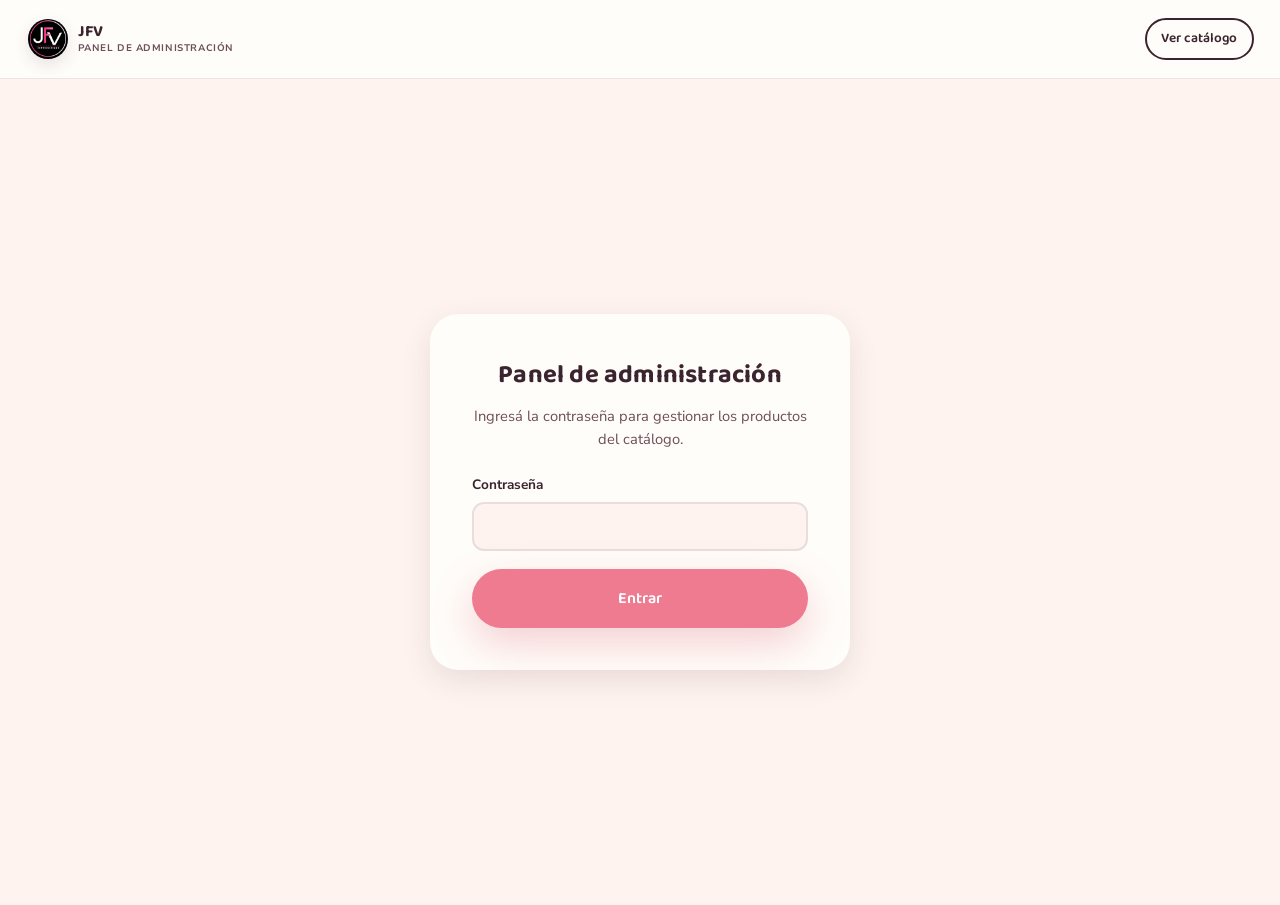
==== commit 74b1b533: "Update admin.html" ====
--- a/admin.html
+++ b/admin.html
@@ -80,8 +80,9 @@
         <select id="pCategory" required></select>
       </div>
       <div class="field">
-        <label for="pImage">Foto</label>
-        <input type="file" id="pImage" accept="image/*">
+        <label for="pImage">Fotos</label>
+        <input type="file" id="pImage" accept="image/*" multiple>
+        <p class="field-hint">Podés elegir varias fotos a la vez, o agregar más después tocando "Elegir archivos" de nuevo. La primera foto es la que se ve primero en el catálogo.</p>
         <div class="admin-preview" id="pImagePreview"></div>
       </div>
       <div class="field">
--- a/css/style.css
+++ b/css/style.css
@@ -141,7 +141,7 @@
   padding:.7em 0;
 }
 .nav-brand{ display:flex; align-items:center; gap:.6em; }
-.nav-brand img{ width:46px; height:46px; border-radius:50%; }
+.nav-brand img{ width:46px; height:46px; border-radius:50%; background:#000; object-fit:cover; }
 .nav-brand span{ font-family:var(--font-display); font-weight:700; font-size:1.05rem; }
 .nav-brand small{ display:block; font-family:var(--font-body); font-weight:600; font-size:.62rem; letter-spacing:.08em; color:var(--ink-soft); text-transform:uppercase; }
 .nav-links{ display:flex; align-items:center; gap:1.9em; }
@@ -317,9 +317,47 @@
   border-radius:var(--radius-lg);
   overflow:hidden;
   aspect-ratio:4/5;
-  background:var(--paper);
-  border:2px dashed var(--coral-soft);
+  background:#111;
+  border:2px solid #111;
   box-shadow:var(--shadow-soft);
+}
+.about-photo.coming-soon img{
+  width:100%;
+  height:100%;
+  object-fit:cover;
+  filter:saturate(.85) brightness(.72);
+}
+.coming-soon-banner{
+  position:absolute;
+  inset:0;
+  display:flex;
+  flex-direction:column;
+  align-items:center;
+  justify-content:center;
+  gap:.35em;
+  background:linear-gradient(180deg, rgba(0,0,0,.15) 0%, rgba(0,0,0,.55) 100%);
+  color:#fff;
+  text-align:center;
+  padding:1.2em;
+}
+.coming-soon-banner strong{
+  font-family:var(--font-display);
+  font-size:clamp(1.6rem, 3vw, 2.2rem);
+  letter-spacing:.18em;
+  text-transform:uppercase;
+  color:#fff;
+  text-shadow:0 2px 16px rgba(255,46,157,.55);
+  border:2px solid #FF2E9D;
+  background:rgba(0,0,0,.55);
+  padding:.35em .8em;
+  border-radius:8px;
+}
+.coming-soon-banner span{
+  font-weight:700;
+  letter-spacing:.08em;
+  text-transform:uppercase;
+  font-size:.82rem;
+  color:#FF9AC8;
 }
 .photo-slot{
   width:100%; height:100%;
@@ -384,7 +422,7 @@
 @media (max-width: 600px){ .services-grid{ grid-template-columns:1fr; } }
 
 /* =========================================================
-   Galería — carrusel horizontal
+   Galería — movimiento continuo
    ========================================================= */
 .gallery-head{ display:flex; align-items:flex-end; justify-content:space-between; gap:1em; flex-wrap:wrap; }
 .gallery-controls{ display:flex; gap:.6em; }
@@ -395,39 +433,59 @@
   transition:background .25s var(--ease), color .25s var(--ease), transform .2s var(--ease);
 }
 .gallery-controls button:hover{ background:var(--ink); color:var(--paper); transform:translateY(-2px); }
+.gallery-viewport{
+  margin-top:2.2em;
+  width:100%;
+  overflow:hidden;
+  padding:1em 0 1.8em;
+  cursor:default;
+}
 .gallery-track{
-  margin-top:2.2em;
   display:flex;
   gap:1.4em;
-  overflow-x:auto;
-  scroll-snap-type:x mandatory;
-  padding-bottom:1em;
-  scrollbar-width:thin;
-  scrollbar-color:var(--coral) transparent;
-  cursor:grab;
-}
-.gallery-track.is-dragging{ cursor:grabbing; scroll-snap-type:none; }
-.gallery-track::-webkit-scrollbar{ height:8px; }
-.gallery-track::-webkit-scrollbar-thumb{ background:var(--coral-soft); border-radius:99px; }
+  width:max-content;
+  animation:gallery-marquee 32s linear infinite;
+  will-change:transform;
+  padding:0 .25em;
+}
+.gallery-viewport.gallery-paused .gallery-track{
+  animation-play-state:paused;
+}
+@keyframes gallery-marquee{
+  from{ transform:translate3d(0,0,0); }
+  to{ transform:translate3d(calc(-50% - .7em),0,0); }
+}
 .gallery-item{
   flex:0 0 auto;
   width:min(280px, 72vw);
   aspect-ratio:4/5;
-  scroll-snap-align:start;
   border-radius:var(--radius-md);
   background:var(--paper);
   border:2px dashed var(--coral-soft);
   overflow:hidden;
   position:relative;
   user-select:none;
-}
-.gallery-item img{ width:100%; height:100%; object-fit:cover; pointer-events:none; }
+  cursor:pointer;
+  transition:transform .35s var(--ease), box-shadow .35s var(--ease);
+}
+.gallery-item:hover{
+  /* Agranda TODO el cuadrado, no solamente la foto. */
+  transform:scale(1.10);
+  z-index:10;
+  box-shadow:var(--shadow-pop);
+}
+.gallery-item img{
+  width:100%; height:100%; object-fit:cover; pointer-events:none;
+}
 .gallery-item .photo-slot{ font-size:.8rem; }
 .gallery-item span.tag{
   position:absolute; top:.8em; left:.8em;
   background:var(--gold); color:var(--ink);
   font-family:var(--font-display); font-weight:700;
   font-size:.7rem; padding:.35em .7em; border-radius:99px;
+}
+@media (max-width:600px){
+  .gallery-track{ animation-duration:26s; }
 }
 
 /* =========================================================
@@ -462,7 +520,7 @@
 .footer{ background:var(--ink); color:var(--blush-soft); padding:3.6em 0 1.6em; }
 .footer-grid{ display:grid; grid-template-columns:1.4fr 1fr 1fr; gap:2.5em; }
 .footer-brand{ display:flex; gap:.8em; align-items:center; margin-bottom:1em; }
-.footer-brand img{ width:44px; height:44px; border-radius:50%; }
+.footer-brand img{ width:44px; height:44px; border-radius:50%; background:#000; object-fit:cover; }
 .footer-brand span{ font-family:var(--font-display); font-weight:700; font-size:1.05rem; color:#fff; }
 .footer p{ color:rgba(255,255,255,.65); font-size:.92rem; max-width:34ch; }
 .footer h4{ color:#fff; font-size:.85rem; letter-spacing:.08em; text-transform:uppercase; margin-bottom:1em; }
@@ -480,7 +538,7 @@
 /* =========================================================
    Page hero (catálogo)
    ========================================================= */
-.page-hero{ padding:3.2em 0 2.2em; text-align:left; }
+.page-hero{ padding:6em 0 2.2em; text-align:left; }
 .page-hero h1{ font-size:clamp(2rem,4vw,2.7rem); }
 .page-hero p{ margin-top:.7em; color:var(--ink-soft); max-width:56ch; }
 .back-link{ display:inline-flex; align-items:center; gap:.4em; font-weight:700; color:var(--coral-deep); margin-bottom:1.2em; }
@@ -735,10 +793,24 @@
 .service-card.is-tilting, .product-card.is-tilting{ transition:box-shadow .35s var(--ease); }
 
 /* =========================================================
-   Galería — zoom en hover
-   ========================================================= */
-.gallery-item img{ transition:transform .6s var(--ease); }
-.gallery-item:hover img{ transform:scale(1.08); }
+   Galería — tarjeta más grande al pasar el cursor
+   ========================================================= */
+.gallery-item{
+  position:relative;
+  z-index:1;
+  transform:scale(1);
+  transform-origin:center center;
+  transition:transform .35s var(--ease), box-shadow .35s var(--ease);
+}
+.gallery-item img{
+  width:100%; height:100%; object-fit:cover;
+  transition:none;
+}
+.gallery-item:hover{
+  transform:scale(1.16);
+  z-index:30;
+  box-shadow:var(--shadow-pop);
+}
 
 /* =========================================================
    Skeleton loaders (catálogo)
@@ -848,7 +920,7 @@
   transition:transform .3s var(--ease), background .3s var(--ease);
 }
 .nav-brand:hover{transform:translateY(-2px);background:rgba(255,255,255,.55);}
-.nav-brand img{width:42px;height:42px;border-radius:13px;object-fit:cover;box-shadow:0 6px 16px rgba(59,36,48,.12);}
+.nav-brand img{width:42px;height:42px;border-radius:50%;object-fit:cover;background:#000;box-shadow:0 6px 16px rgba(59,36,48,.12);}
 .nav-brand span{font-family:var(--font-display);font-weight:800;font-size:1rem;line-height:1.05;}
 .nav-brand small{display:block;font-family:var(--font-body);font-weight:700;font-size:.57rem;letter-spacing:.07em;color:var(--ink-soft);text-transform:uppercase;margin-top:2px;}
 .nav-shell{
@@ -1090,7 +1162,7 @@
 
 .hero-reference .hero-art{min-height:500px;}
 .hero-reference .hero-art-frame{width:min(350px,70%);background:rgba(255,255,255,.78);border:7px solid rgba(255,255,255,.82);box-shadow:0 18px 55px rgba(210,90,120,.16),0 0 0 1px rgba(56,45,50,.92);z-index:3;}
-.hero-reference .hero-art-inner{width:91%;height:91%;border-radius:50%;border:3px solid rgba(44,35,39,.82);background:#fce8e2;display:grid;place-items:center;overflow:hidden;}
+.hero-reference .hero-art-inner{width:91%;height:91%;border-radius:50%;border:3px solid rgba(44,35,39,.82);background:#000;display:grid;place-items:center;overflow:hidden;}
 .hero-reference .hero-art-inner img{width:100%;height:100%;object-fit:cover;border-radius:50%;}
 .hero-reference .hero-orbit{position:absolute;border-radius:50%;pointer-events:none;}
 .hero-reference .hero-orbit-outer{width:390px;height:390px;border:1px solid rgba(239,123,144,.2);z-index:1;}
@@ -1157,7 +1229,7 @@
 /* Ajustes finos para igualar la composición de la referencia a 1340×752 */
 .nav-inner{width:min(1090px,calc(100% - 36px));}
 .nav-shell{padding:0;border:0;background:transparent;box-shadow:none;}
-.nav-brand img{width:46px;height:46px;border-radius:50%;}
+.nav-brand img{width:46px;height:46px;border-radius:50%;background:#000;}
 .nav-links a{min-height:40px;padding:.5rem .95rem;font-size:.82rem;}
 .hero-reference .hero-grid{width:min(1000px,92%);}
 .hero-reference h1{font-size:clamp(3rem,4vw,3.45rem);}
@@ -1168,3 +1240,23 @@
   .hero-reference .hero-grid{width:min(92%,620px);}
   .hero-reference h1{font-size:clamp(3rem,8vw,3.45rem);}
 }
+
+/* Ajustes finales del carrusel de trabajos */
+.gallery-track {
+  scroll-behavior: smooth;
+  -webkit-overflow-scrolling: touch;
+}
+.gallery-controls {
+  position: relative;
+  z-index: 20;
+}
+.gallery-controls button {
+  position: relative;
+  z-index: 21;
+}
+.gallery-item img {
+  transition: none;
+}
+.gallery-item:hover img {
+  transform: none;
+}
--- a/css/admin.css
+++ b/css/admin.css
@@ -12,7 +12,7 @@
   border-bottom:1px solid var(--line);
 }
 .admin-topbar .nav-brand{ display:flex; align-items:center; gap:.6em; }
-.admin-topbar .nav-brand img{ width:40px; height:40px; border-radius:50%; }
+.admin-topbar .nav-brand img{ width:40px; height:40px; border-radius:50%; background:#000; object-fit:cover; }
 .admin-topbar .nav-brand span{ font-family:var(--font-display); font-weight:700; }
 .admin-topbar .nav-brand small{ display:block; font-size:.6rem; letter-spacing:.06em; color:var(--ink-soft); text-transform:uppercase; }
 
